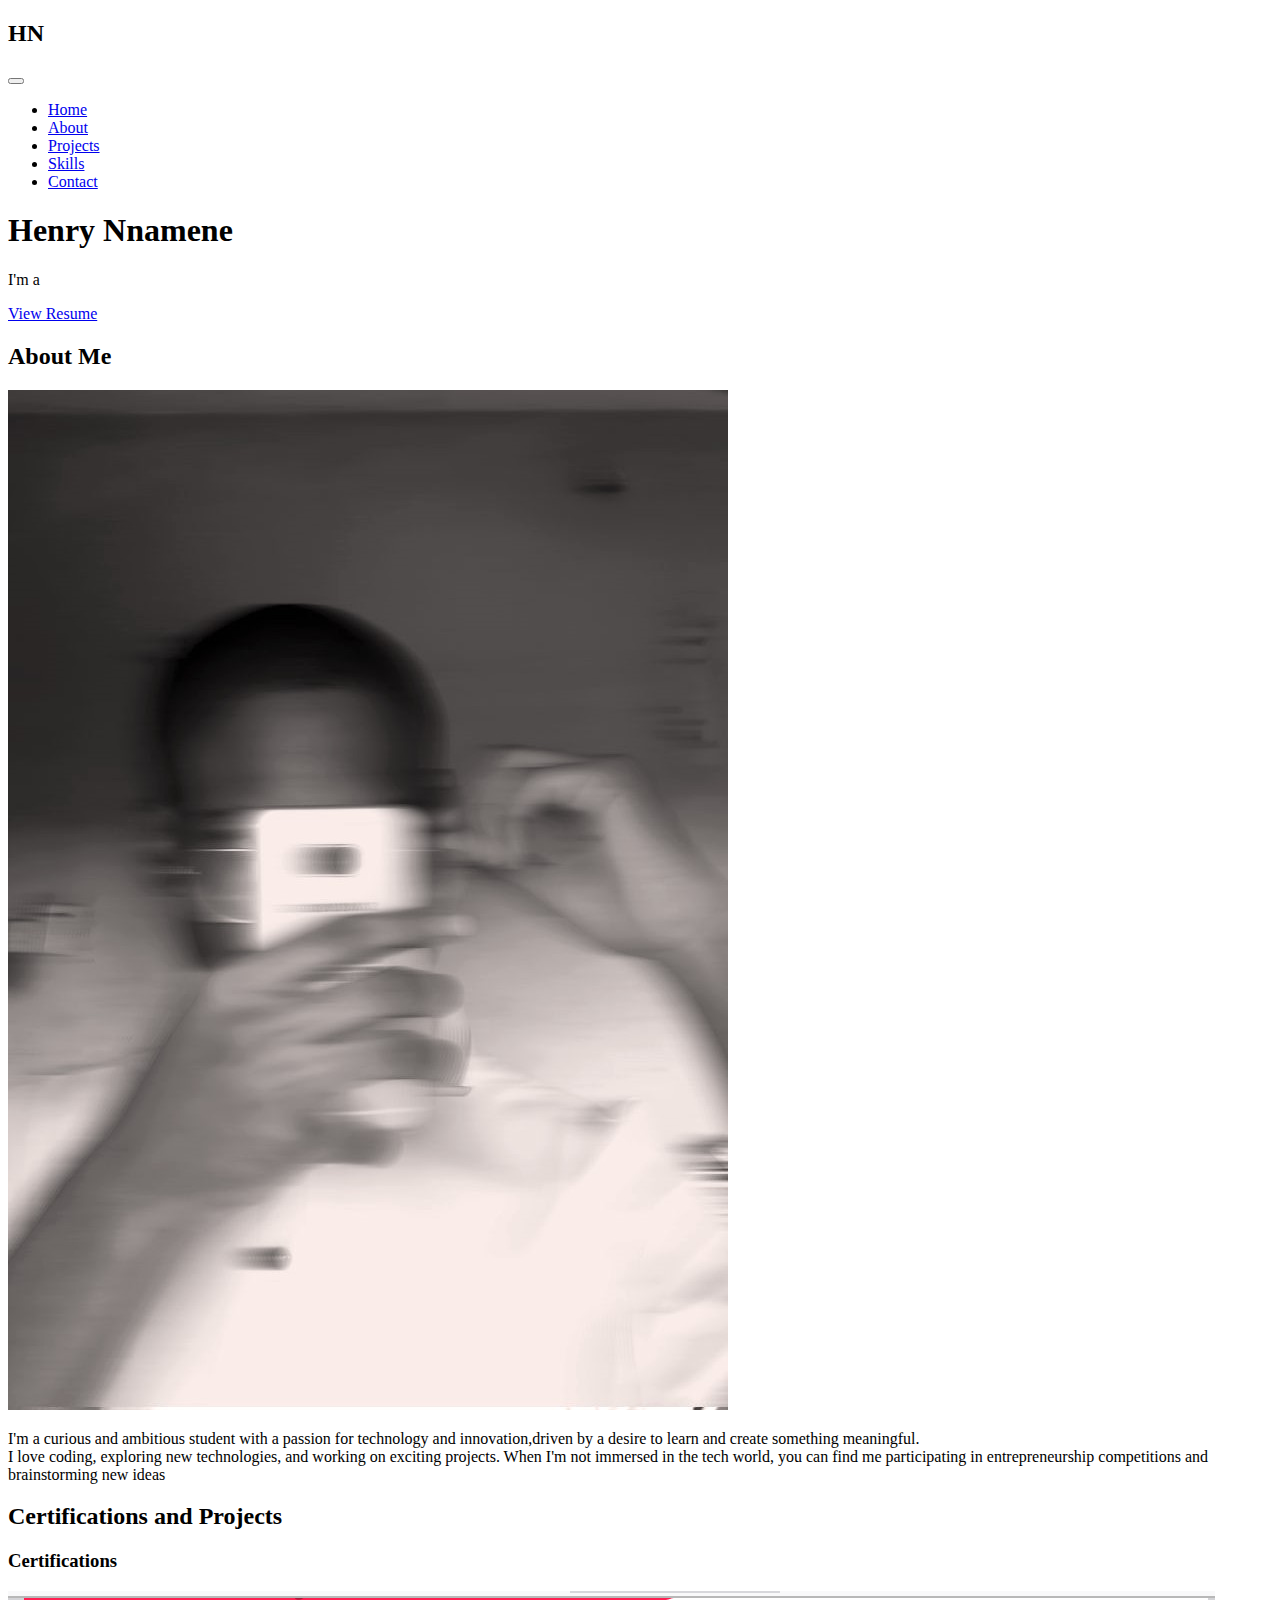
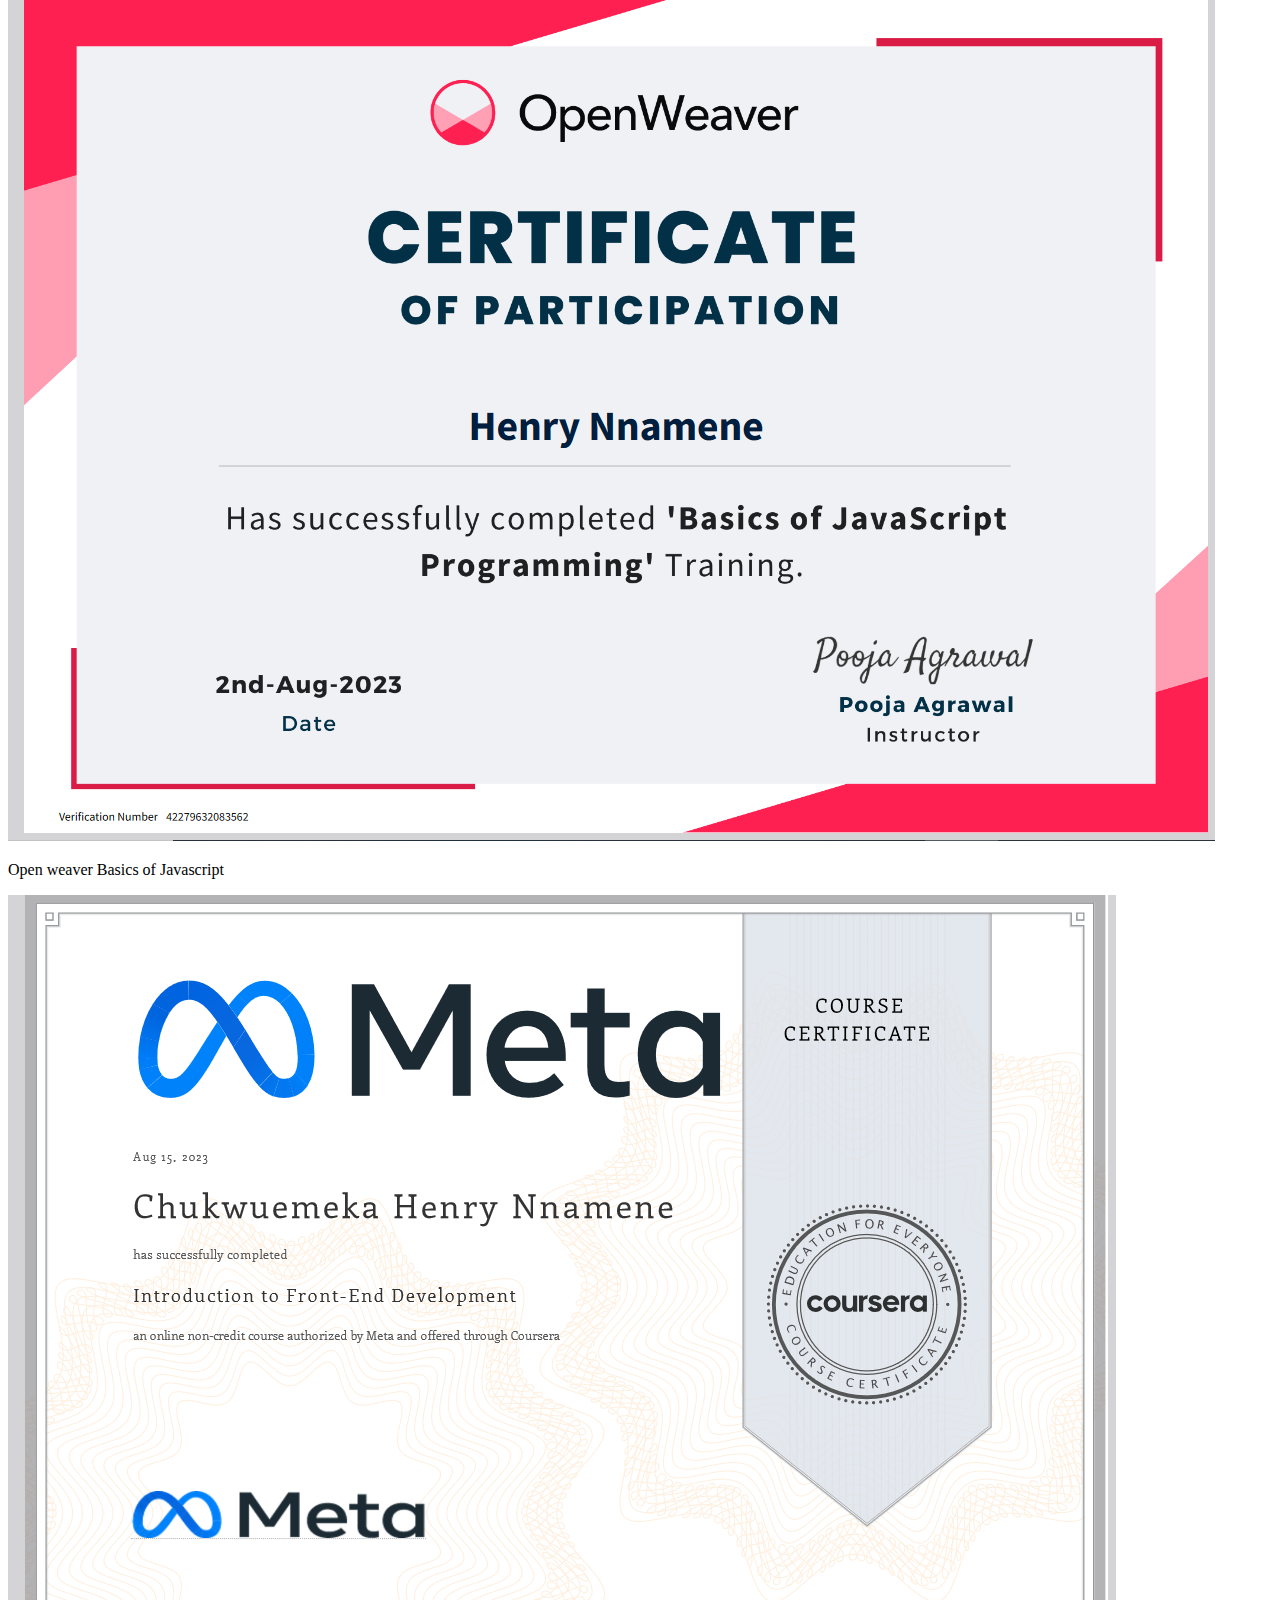
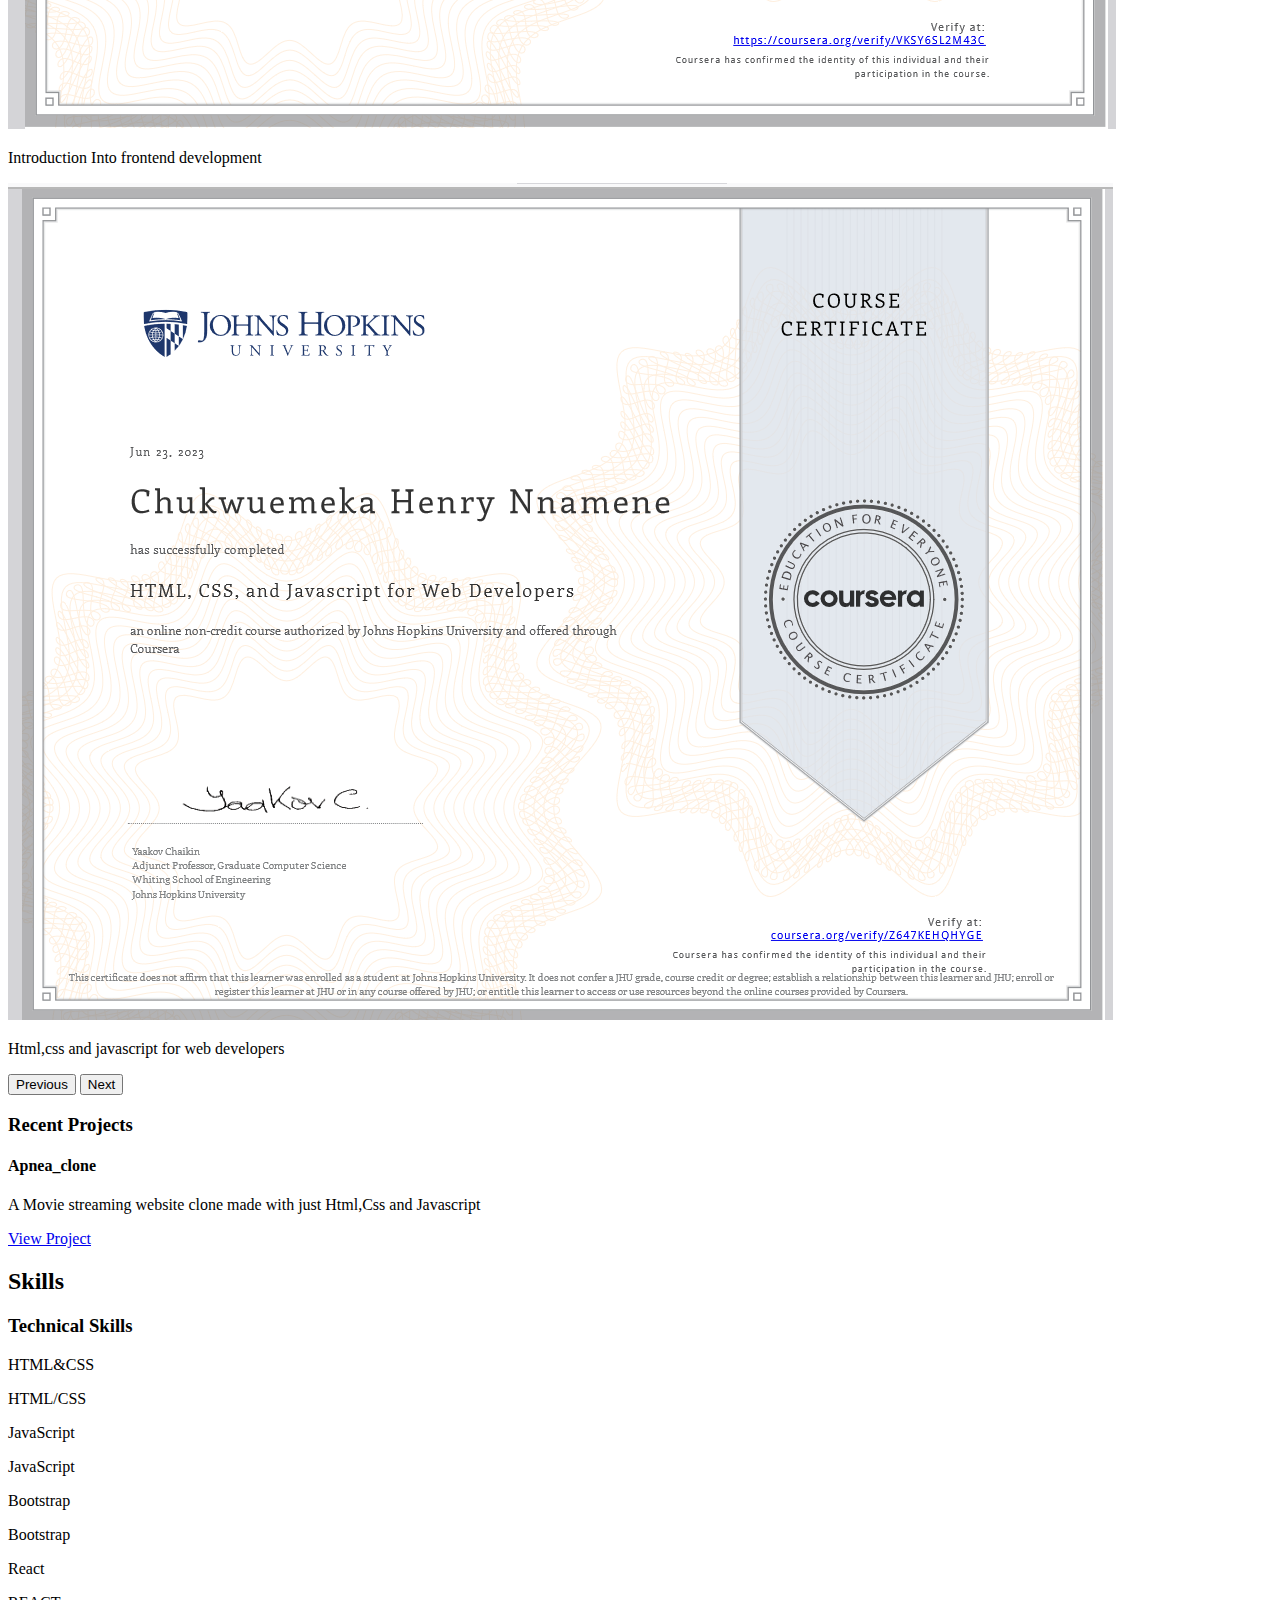
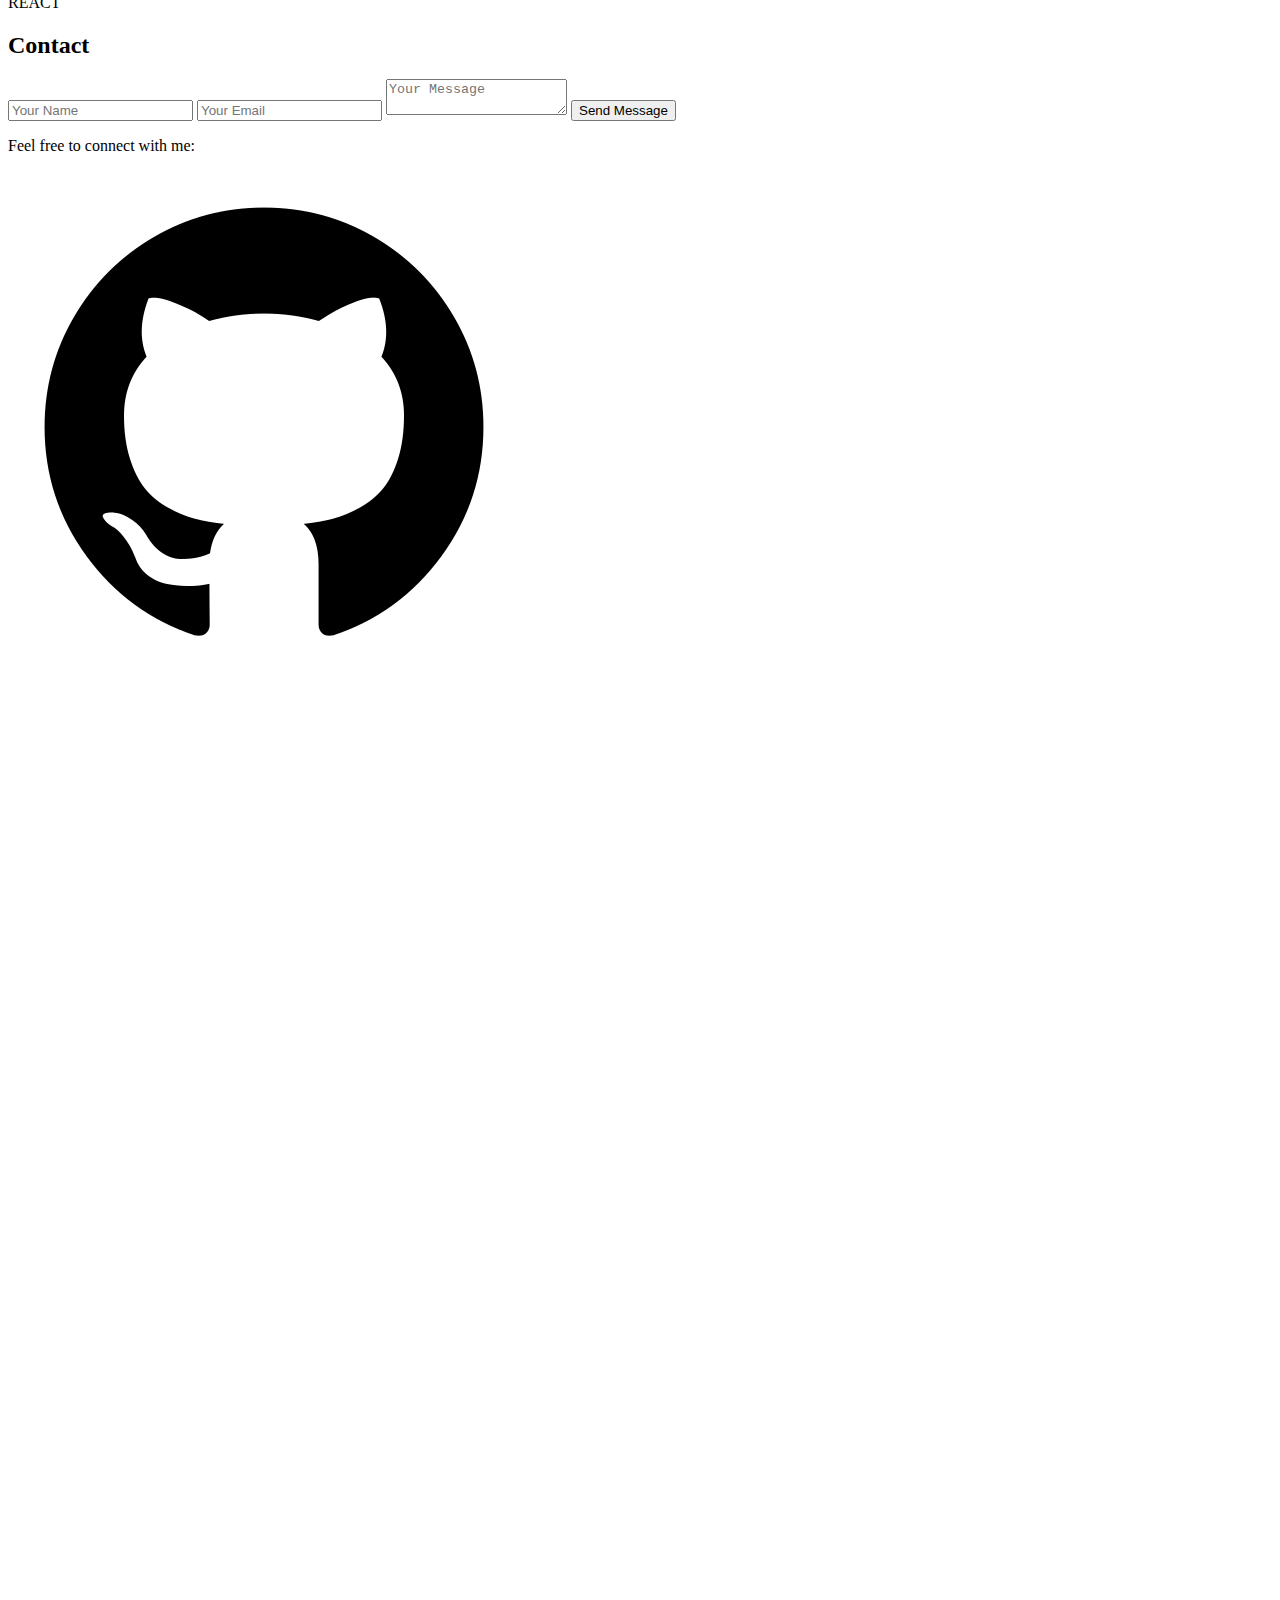
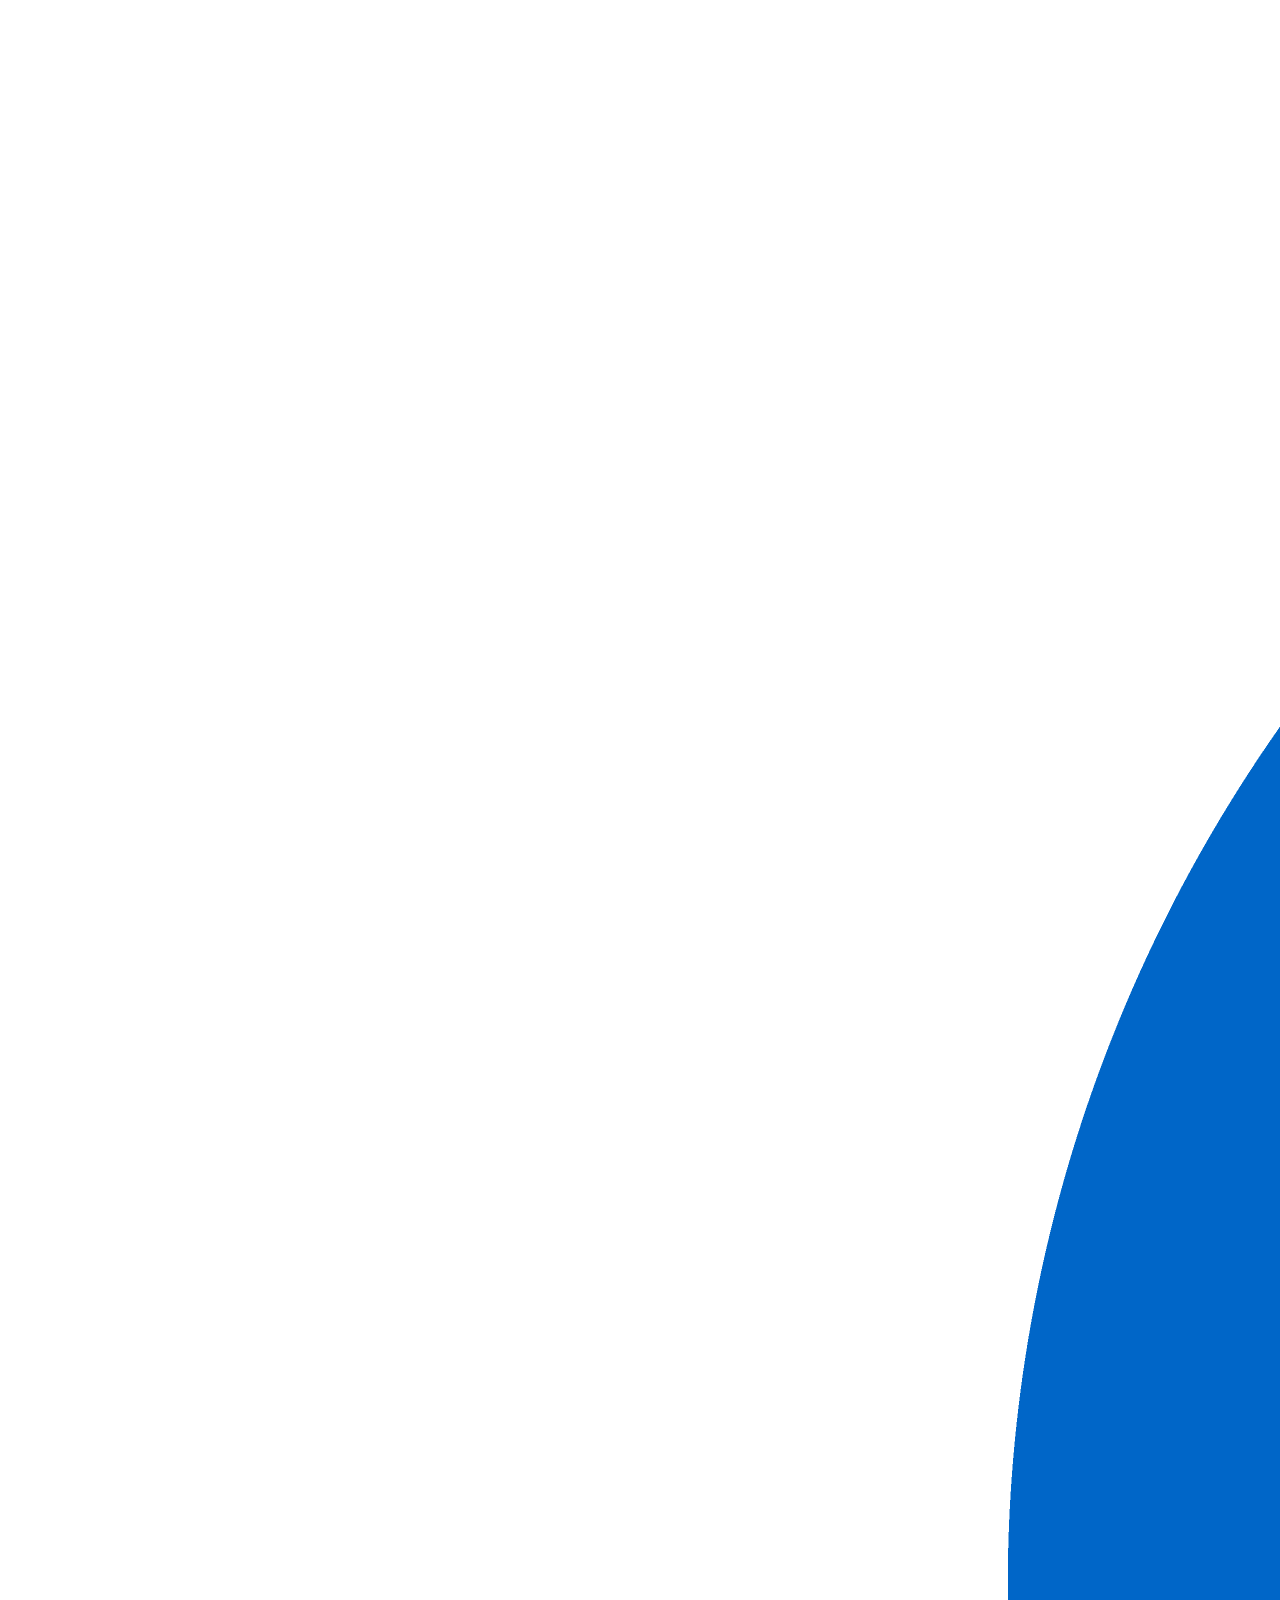
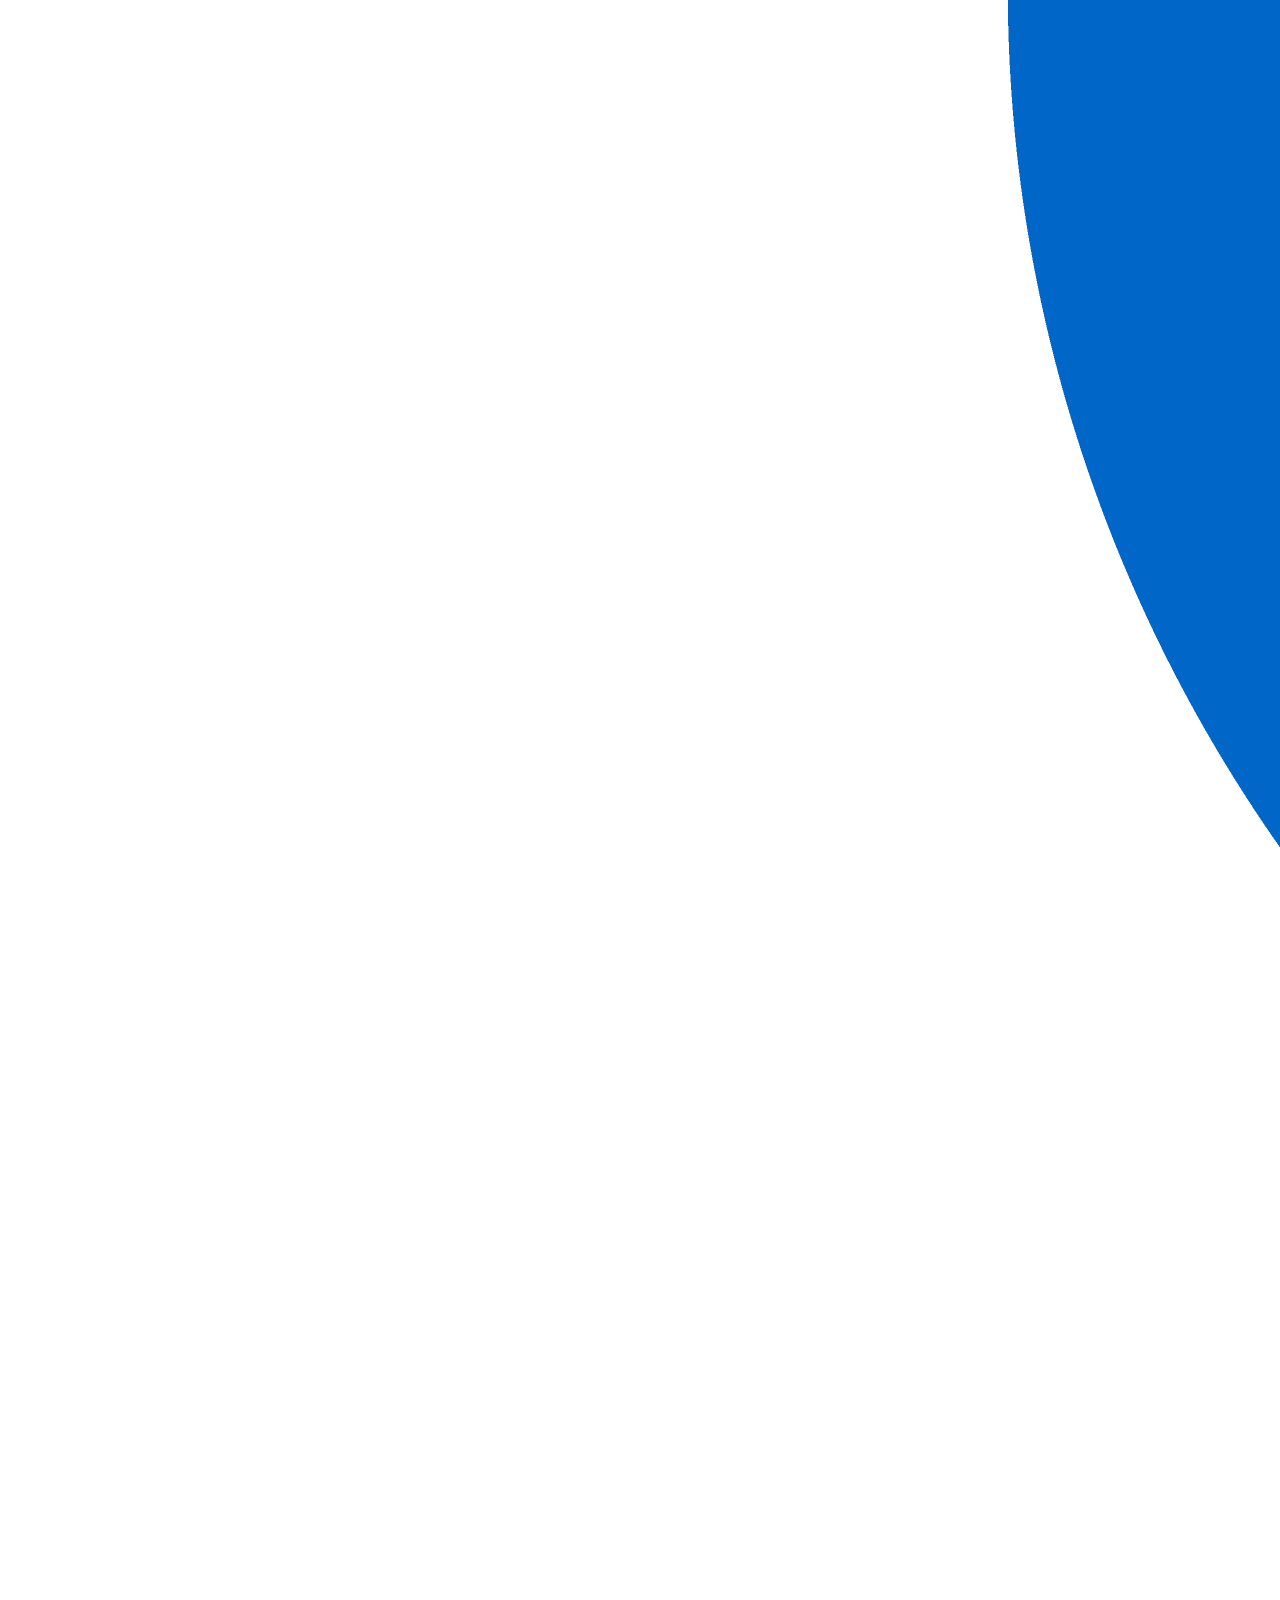
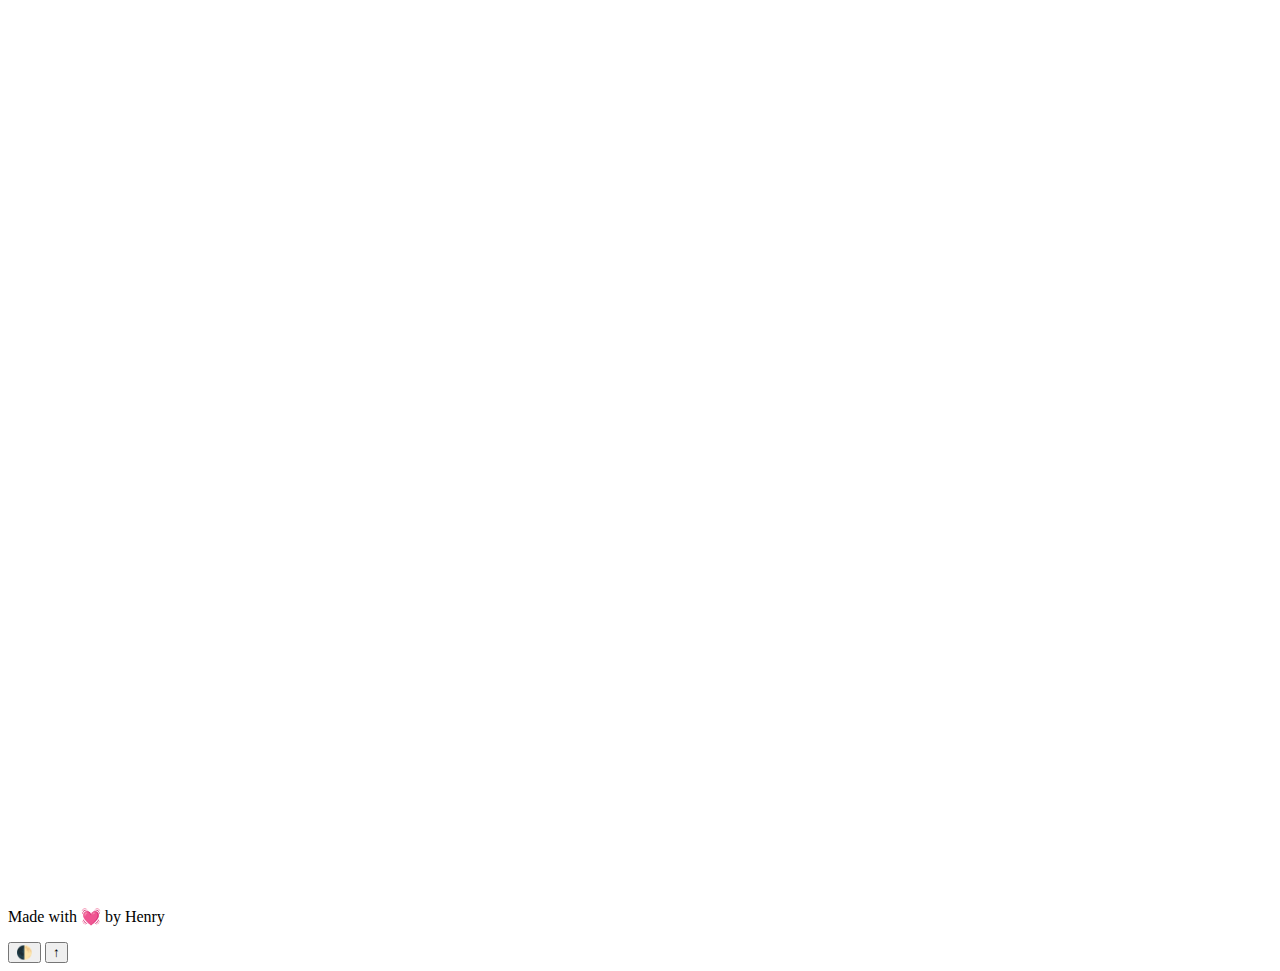
==== index.html @ 15d6ff2a "Update and rename me.html to index.html" ====
<!DOCTYPE html>
<html lang="en">
<head>
    <meta charset="UTF-8">
    <meta name="viewport" content="width=device-width, initial-scale=1.0">
    <title>Henry -Portfolio</title>
    <link rel="stylesheet" href="style.css">
    <link href="https://fonts.googleapis.com/css2?family=Roboto:wght@300;400;700&display=swap" rel="stylesheet">
</head>
<body>
    <header>
        <nav id="mainNav">
            <div class="nav-brand">
                <h2>HN</h2>
            </div>
            <button id="mobileNavToggle" aria-label="Toggle navigation">
                <span></span>
                <span></span>
                <span></span>
            </button>
            <ul class="nav-links">
                <li><a href="#home" class="nav-link">Home</a></li>
                <li><a href="#about" class="nav-link">About</a></li>
                <li><a href="#certifications-and-projects" class="nav-link">Projects</a></li>
                <li><a href="#skills" class="nav-link">Skills</a></li>
                <li><a href="#contact" class="nav-link">Contact</a></li>
            </ul>
        </nav>
    </header>

    <main>
        <section id="home" class="hero-section">
            <div class="hero-content">
                <h1>Henry Nnamene</h1>
                <p class="job-title">I'm a <span id="typed-text"></span><span class="cursor">&nbsp;</span></p>
                <a href="https://drive.google.com/file/d/1Ow5H4Xr7ihyFppy1cxDWAvvVJimTWuhn/view?usp=sharing" target="_blank" class="cta-button">View Resume</a>
            </div>
        </section>

        
        <section id="about" class="resume-section">
            <h2>About Me</h2>
            <div class="about-content">
                <div class="profile-picture">
                    <img src="whatsapp img 2.0.jpeg" alt="my pic">
                </div>
                <div class="about-text">
                    <p> I'm a curious and ambitious student with a passion for technology and innovation,driven by a desire to learn and create something meaningful.<br>I love coding, exploring new technologies, and working on exciting projects. When I'm not immersed in the tech world, you can find me participating in entrepreneurship competitions and brainstorming new ideas</p>
                </div>
            </div>
        </section>

      
        <section id="certifications-and-projects" class="resume-section">
            <h2>Certifications and Projects</h2>
            <div class="split-section">
                <div class="certifications-side">
                    <h3>Certifications</h3>
                    <div class="certification-slider">
                        <div class="certification-slide">
                            <img src="cert 1 .png" alt="Certification 1">
                            <p> Open weaver Basics of Javascript</p>
                        </div>
                        <div class="certification-slide">
                            <img src="cert 3,0.png" alt="Certification 2">
                            <p>Introduction Into frontend development</p>
                        </div>
                        <div class="certification-slide">
                            <img src="cert 3.png" alt="Certification 3">
                            <p>Html,css and javascript for web developers </p>
                        </div>
                    </div>
                    <div class="slider-controls">
                        <button id="prevCert">Previous</button>
                        <button id="nextCert">Next</button>
                    </div>
                </div>
                <div class="projects-side">
                    <h3>Recent Projects</h3>
                    <div class="project-grid">
                        <div class="project-card">
                            <h4>Apnea_clone</h4>
                            <p>A Movie streaming website clone made with just Html,Css and Javascript</p>
                            <a href="https://github.com/WebWiz09/Movie-Streaming-Website" class="project-link" target="_blank">View Project</a>
                        </div>
                        <!-- Add more project cards as needed -->
                    </div>
                </div>
            </div>
        </section>

        <section id="skills" class="resume-section">
            <h2>Skills</h2>
            <div class="skill-category">
                <h3>Technical Skills</h3>
                <p>HTML&CSS</p><div class="skill-progress" data-width="5">HTML/CSS</div>
               <P>JavaScript</P> <div class="skill-progress" data-width="80%">JavaScript</div>
                <P>Bootstrap</P><div class="skill-progress" data-width="70%">Bootstrap</div>
                <P>React</P><div class="skill-progress" data-width="64%">REACT</div>
                <!-- Add more skill bars as needed -->
            </div>
        </section>

        <section id="contact" class="resume-section">
            <h2>Contact</h2>
            <form id="contact-form">
                <input type="text" name="name" placeholder="Your Name" required>
                <input type="email" name="email" placeholder="Your Email" required>
                <textarea name="message" placeholder="Your Message" required></textarea>
                <button type="submit" class="cta-button">Send Message</button>
            </form>
        </section>
    </main>

   
			<!-- Footer -->
			<footer class="text-center p-4">
				<p>Feel free to connect with me:</p>
				<a href="https://github.com/WebWiz09" target="_blank"><img  id="myimg1" src="github_icon.png" alt="GitHub" class="icon"></a>
				<a href="https://www.linkedin.com/in/henry-nnamene-1285582a2/" target="_blank" class="link"><img id="myimg" src="linkedin icon.png" alt="LinkedIn" class="icon1"></a>

                <p>Made with 💓 by Henry</p>
				</footer>

    <button id="darkModeToggle" aria-label="Toggle dark mode">🌓</button>
    <button id="scrollToTopBtn" aria-label="Scroll to top">↑</button>

    <script src="script.js"></script>
</body>
</html>
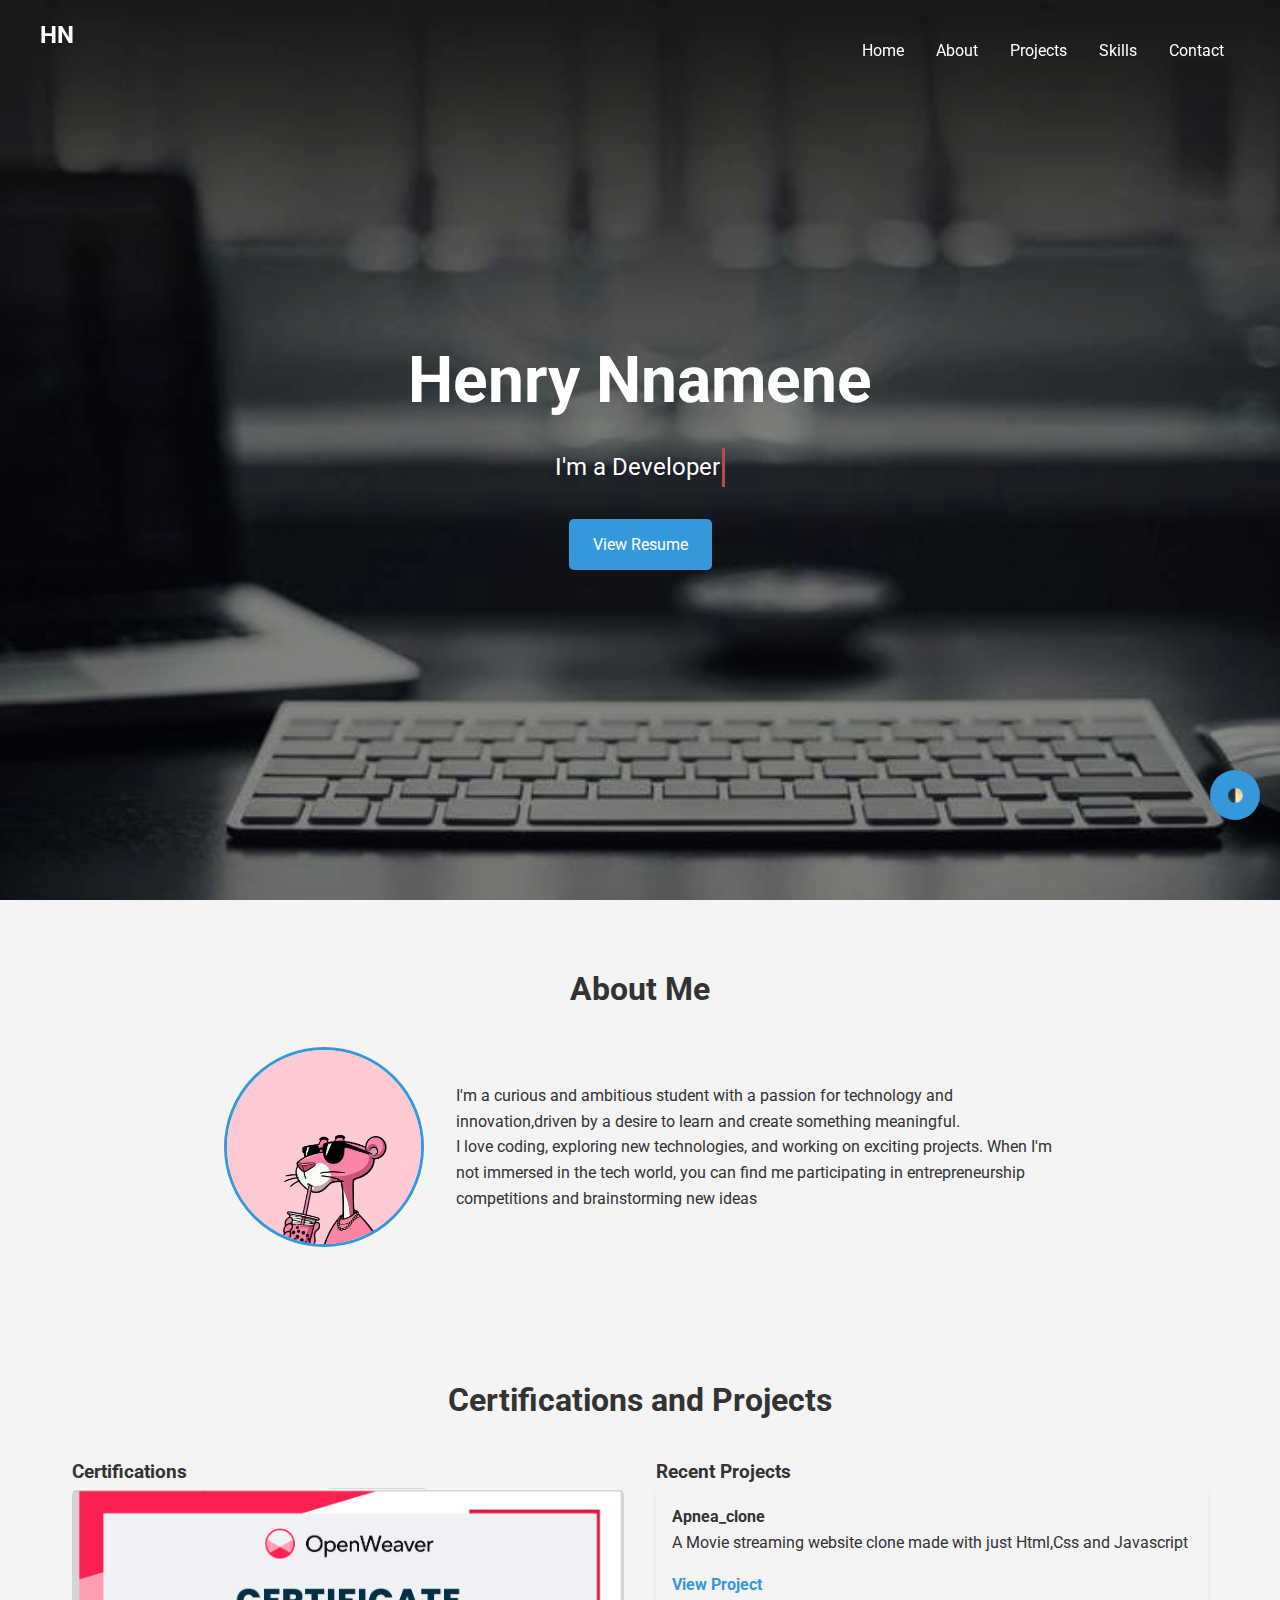
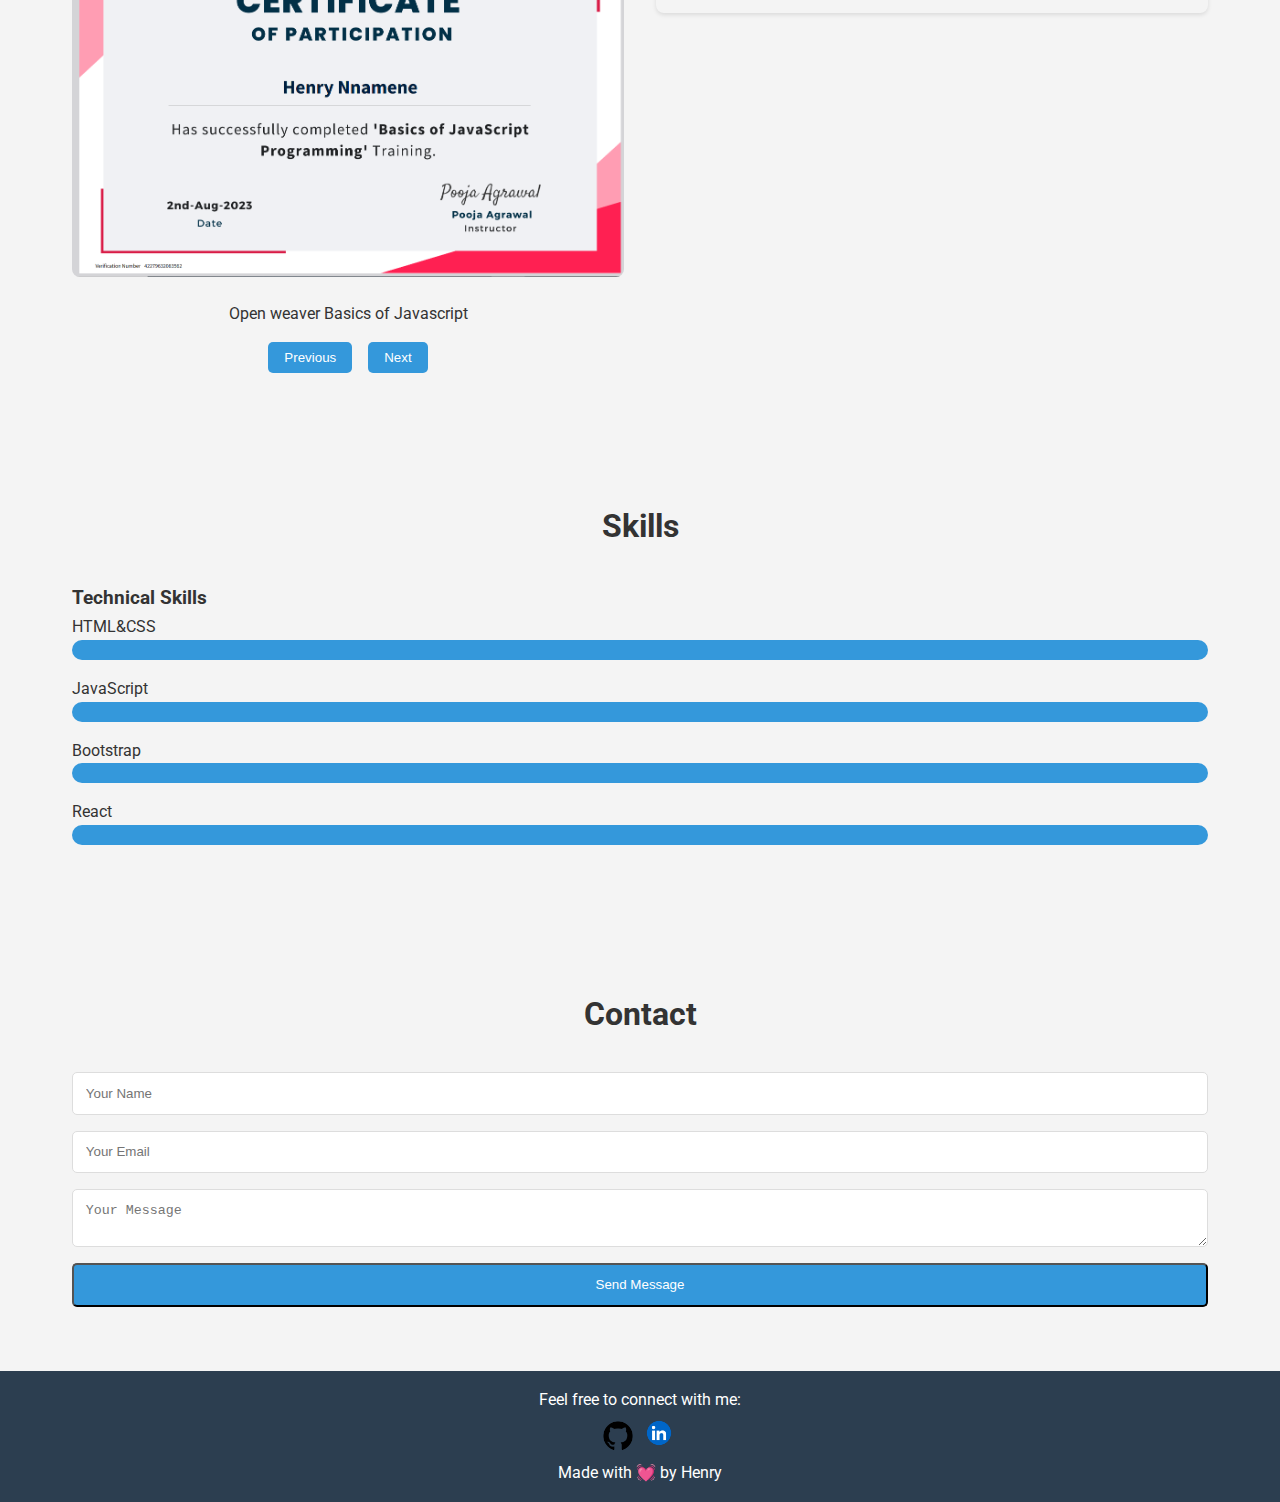
==== commit f73c09a0: "index.html" ====
--- a/index.html
+++ b/index.html
@@ -42,7 +42,7 @@
             <h2>About Me</h2>
             <div class="about-content">
                 <div class="profile-picture">
-                    <img src="whatsapp img 2.0.jpeg" alt="my pic">
+                    <img src="pink panther wallpaper.jpg" alt="my pic">
                 </div>
                 <div class="about-text">
                     <p> I'm a curious and ambitious student with a passion for technology and innovation,driven by a desire to learn and create something meaningful.<br>I love coding, exploring new technologies, and working on exciting projects. When I'm not immersed in the tech world, you can find me participating in entrepreneurship competitions and brainstorming new ideas</p>
--- a/style.css
+++ b/style.css
@@ -0,0 +1,437 @@
+:root {
+    --primary-color: #3498db;
+    --secondary-color: #2c3e50;
+    --text-color: #333;
+    --background-color: #f4f4f4;
+    --card-bg: #ffffff;
+    --shadow: 0 4px 6px rgba(0, 0, 0, 0.1);
+    --transition: all 0.3s ease;
+  }
+  
+  * {
+    margin: 0;
+    padding: 0;
+    box-sizing: border-box;
+  }
+  
+  body {
+    font-family: 'Roboto', Arial, sans-serif;
+    line-height: 1.6;
+    color: var(--text-color);
+    background-color: var(--background-color);
+  }
+  
+  header {
+    background-color: transparent;
+    padding: 1rem;
+    position: fixed;
+    width: 100%;
+    z-index: 1000;
+    transition: var(--transition);
+  }
+  
+  header.scrolled {
+    background-color: var(--secondary-color);
+  }
+  
+  #mainNav {
+    display: flex;
+    justify-content: space-between;
+    align-items: center;
+    max-width: 1200px;
+    margin: 0 auto;
+  }
+  
+  .nav-brand h2 {
+    color: #fff;
+    font-size: 1.5rem;
+  }
+  
+  #mobileNavToggle {
+    display: none;
+    background: none;
+    border: none;
+    cursor: pointer;
+  }
+  
+  #mobileNavToggle span {
+    display: block;
+    width: 25px;
+    height: 3px;
+    background-color: #fff;
+    margin: 5px 0;
+  }
+  
+  .nav-links {
+    display: flex;
+    list-style: none;
+  }
+  
+  .nav-link {
+    color: #fff;
+    text-decoration: none;
+    padding: 0.5rem 1rem;
+    transition: var(--transition);
+  }
+  
+  .nav-link:hover {
+    color: var(--primary-color);
+  }
+  
+  .hero-section {
+    height: 100vh;
+    display: flex;
+    align-items: center;
+    justify-content: center;
+    text-align: center;
+    background-image: url('webdesign.png');
+    background-color: #ddd;
+    background-size: cover;
+    background-position: center;
+    position: relative;
+}
+
+  
+  .hero-section::before {
+    content: '';
+    position: absolute;
+    top: 0;
+    left: 0;
+    right: 0;
+    bottom: 0;
+    
+  }
+  
+  .hero-content {
+    position: relative;
+    z-index: 1;
+    color: #ffffff;
+  }
+  
+  .hero-content h1 {
+    font-size: 4rem;
+    margin-bottom: 1rem;
+  }
+  
+  .job-title {
+    font-size: 1.5rem;
+    margin-bottom: 2rem;
+  }
+  
+  .cursor {
+    display: inline-block;
+    width: 3px;
+    background-color: #b84a4a;
+    margin-left: 0.1rem;
+    animation: blink 0.7s infinite;
+  }
+  
+  @keyframes blink {
+    0% { background-color: #fff; }
+    49% { background-color: #fff; }
+    50% { background-color: transparent; }
+    99% { background-color: transparent; }
+    100% { background-color: #fff; }
+  }
+  
+  .cta-button {
+    display: inline-block;
+    padding: 0.8rem 1.5rem;
+    background-color: var(--primary-color);
+    color: #fff;
+    text-decoration: none;
+    border-radius: 5px;
+    transition: var(--transition);
+  }
+  
+  .cta-button:hover {
+    background-color: #8f1fad;
+  }
+  
+  .resume-section {
+    padding: 4rem 2rem;
+    max-width: 1200px;
+    margin: 0 auto;
+  }
+  
+  h2 {
+    font-size: 2rem;
+    margin-bottom: 2rem;
+    text-align: center;
+  }
+  
+  .split-section {
+    display: flex;
+    gap: 2rem;
+}
+
+.certifications-side,
+.projects-side {
+    flex: 1;
+}
+
+.certification-slider {
+    position: relative;
+    width: 100%;
+    max-width: 100%;
+    margin: 0 auto;
+    overflow: hidden;
+}
+
+.certification-slide {
+    display: none;
+    text-align: center;
+}
+
+.certification-slide.active {
+    display: block;
+}
+
+.certification-slide img {
+    max-width: 100%;
+    height: auto;
+    border-radius: 8px;
+    margin-bottom: 1rem;
+}
+
+.slider-controls {
+    display: flex;
+    justify-content: center;
+    margin-top: 1rem;
+}
+
+.slider-controls button {
+    background-color: var(--primary-color);
+    color: #fff;
+    border: none;
+    padding: 0.5rem 1rem;
+    margin: 0 0.5rem;
+    cursor: pointer;
+    border-radius: 5px;
+    transition: var(--transition);
+}
+
+.slider-controls button:hover {
+    background-color: var(--secondary-color);
+}
+
+.project-grid {
+    display: grid;
+    grid-template-columns: 1fr;
+    gap: 1rem;
+}
+
+.project-card {
+    background-color: var(--bg-secondary);
+    border-radius: 8px;
+    padding: 1rem;
+    box-shadow: 0 2px 4px rgba(0, 0, 0, 0.1);
+}
+
+.project-card h4 {
+    margin-top: 0;
+}
+
+.project-link {
+    display: inline-block;
+    margin-top: 1rem;
+    color: var(--primary-color);
+    text-decoration: none;
+    font-weight: bold;
+}
+
+/* Responsive design for split section */
+@media (max-width: 768px) {
+    .split-section {
+        flex-direction: column;
+    }
+}
+
+  
+  .skill-progress {
+    background-color: #37b1b4;
+    height: 20px;
+    border-radius: 10px;
+    margin-bottom: 1rem;
+    overflow: hidden;
+  }
+  
+  .skill-progress::before {
+    content: '';
+    display: block;
+    height: 100%;
+    background-color: var(--primary-color);
+    transition: width 1s ease-in-out;
+  }
+  
+  #contact-form {
+    display: grid;
+    gap: 1rem;
+  }
+  
+  #contact-form input,
+  #contact-form textarea {
+    width: 100%;
+    padding: 0.8rem;
+    border: 1px solid #ddd;
+    border-radius: 5px;
+  }
+  
+  footer {
+    background-color: var(--secondary-color);
+    color: #fff;
+    text-align: center;
+    padding: 1rem;
+  }
+  
+  #darkModeToggle, #scrollToTopBtn {
+    position: fixed;
+    right: 20px;
+    width: 50px;
+    height: 50px;
+    border-radius: 50%;
+    background-color: var(--primary-color);
+    color: #fff;
+    border: none;
+    cursor: pointer;
+    transition: var(--transition);
+  }
+  
+  #darkModeToggle:hover, #scrollToTopBtn:hover {
+    background-color: var(--secondary-color);
+  }
+  
+  #darkModeToggle {
+    bottom: 80px;
+  }
+  
+  #scrollToTopBtn {
+    bottom: 20px;
+    display: none;
+  }
+  
+  /* Dark mode styles */
+  .dark-mode {
+    --text-color: #f4f4f4;
+    --background-color: #06294d;
+    --card-bg: #0f579f;
+  }
+  
+  /* Media Queries for Responsiveness */
+  @media (max-width: 768px) {
+    #mobileNavToggle {
+      display: block;
+    }
+  
+    .nav-links {
+      display: none;
+      flex-direction: column;
+      position: absolute;
+      top: 70px;
+      left: 0;
+      right: 0;
+      background-color: var(--secondary-color);
+    }
+  
+    .nav-links.show {
+      display: flex;
+    }
+  
+    .nav-link {
+      padding: 1rem;
+      text-align: center;
+    }
+  
+    .hero-content h1 {
+      font-size: 3rem;
+    }
+  
+    .job-title {
+      font-size: 1.2rem;
+    }
+  }
+  
+  @media (max-width: 480px) {
+    .hero-content h1 {
+      font-size: 2.5rem;
+    }
+  
+    .job-title {
+      font-size: 1rem;
+    }
+  
+    .resume-section {
+      padding: 2rem 1rem;
+    }
+  }.about-content {
+    display: flex;
+    align-items: center;
+    justify-content: center;
+    gap: 2rem;
+}
+
+.profile-picture {
+    width: 200px;
+    height: 200px;
+    border-radius: 50%;
+    overflow: hidden;
+    border: 3px solid var(--primary-color);
+}
+
+.profile-picture img {
+    width: 100%;
+    height: 100%;
+    object-fit: cover;
+}
+
+.about-text {
+    max-width: 600px;
+}
+#myimg {
+    width: 40px;
+    height: 40px;
+   
+}
+.icon {
+    width: 34px;
+    height: auto;
+    animation: glow 1.5s infinite;
+    transition: transform 0.5s;
+}
+
+.icon:hover {
+    transform: rotate(360deg);
+}
+
+@keyframes glow {
+    0% {
+        box-shadow: 0 0 5px rgba(255, 255, 255, 0.3);
+    }
+    50% {
+        box-shadow: 0 0 20px rgba(255, 255, 255, 1);
+    }
+    100% {
+        box-shadow: 0 0 5px rgba(255, 255, 255, 0.3);
+    }
+}
+
+.sparkle {
+    position: absolute;
+    width: 5px;
+    height: 5px;
+    background: rgba(255, 255, 255, 0.8);
+    border-radius: 50%;
+    pointer-events: none;
+    animation: sparkle 0.5s linear;
+}
+
+@keyframes sparkle {
+    0% {
+        transform: scale(1) translate(0, 0);
+        opacity: 1;
+    }
+    100% {
+        transform: scale(0) translate(var(--x), var(--y));
+        opacity: 0;
+    }
+}
